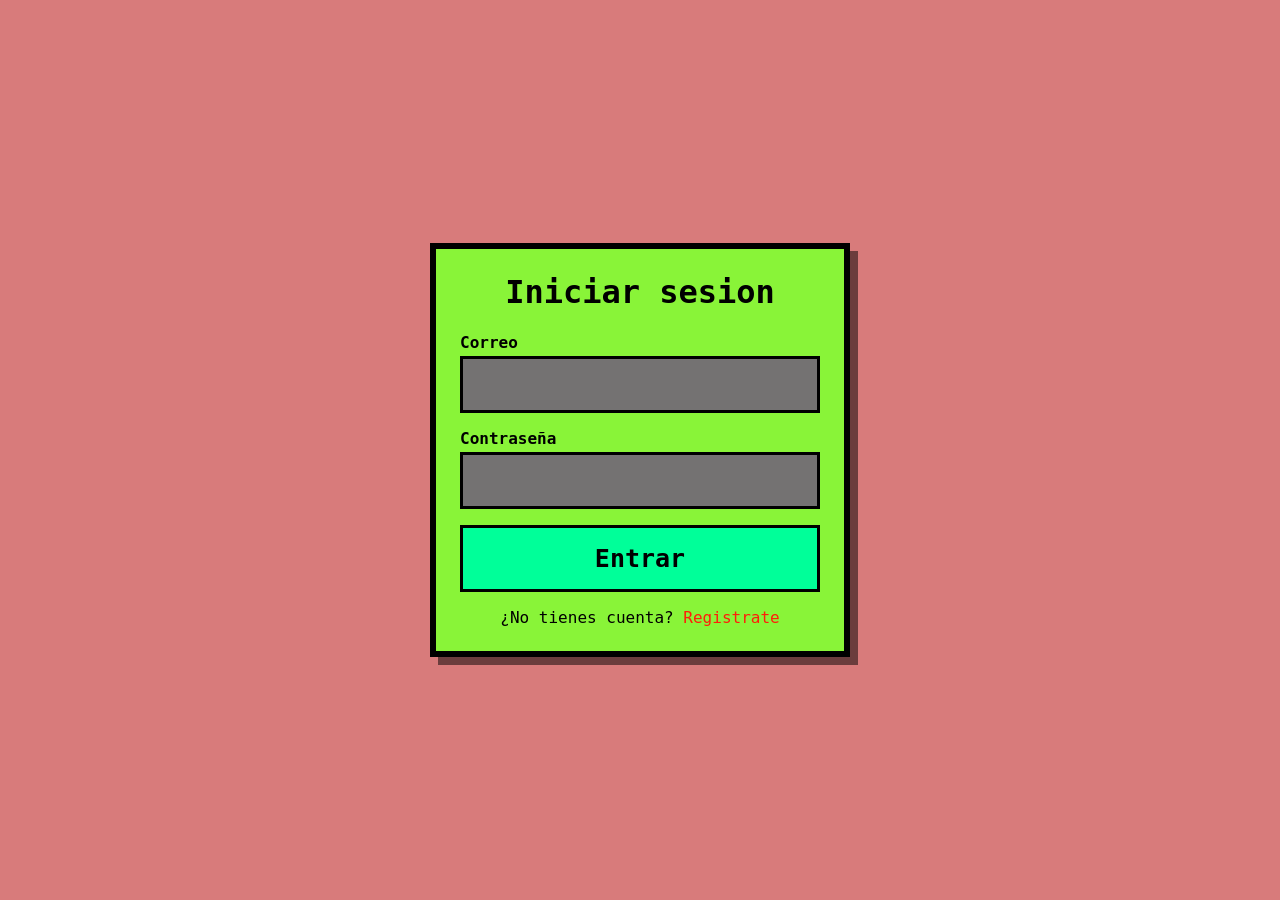
==== home.html @ 1846ab0b "1er Avance" ====
<!DOCTYPE html>
<html lang="es">
<head>
    <meta charset="UTF-8">
    <meta name="viewport" content="width=device-width, initial-scale=1.0">
    <title>Inicio</title>
    <meta http-equiv="refresh" content="0; url=login.html">
</head>
<body>
    <h1>hola este es el inicio</h1>
</body>
</html>
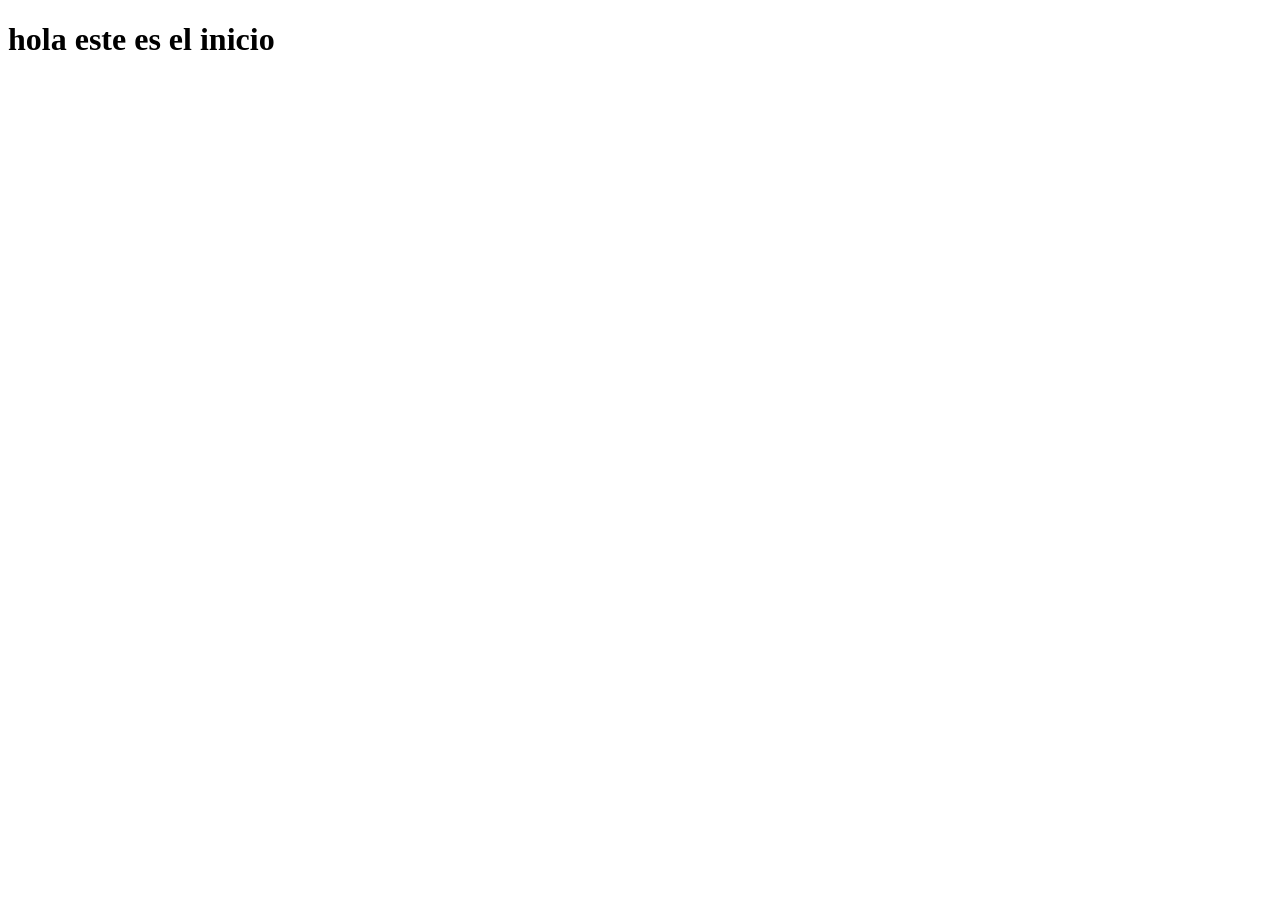
==== commit 8b31b153: "xd" ====
--- a/home.html
+++ b/home.html
@@ -4,7 +4,6 @@
     <meta charset="UTF-8">
     <meta name="viewport" content="width=device-width, initial-scale=1.0">
     <title>Inicio</title>
-    <meta http-equiv="refresh" content="0; url=login.html">
 </head>
 <body>
     <h1>hola este es el inicio</h1>
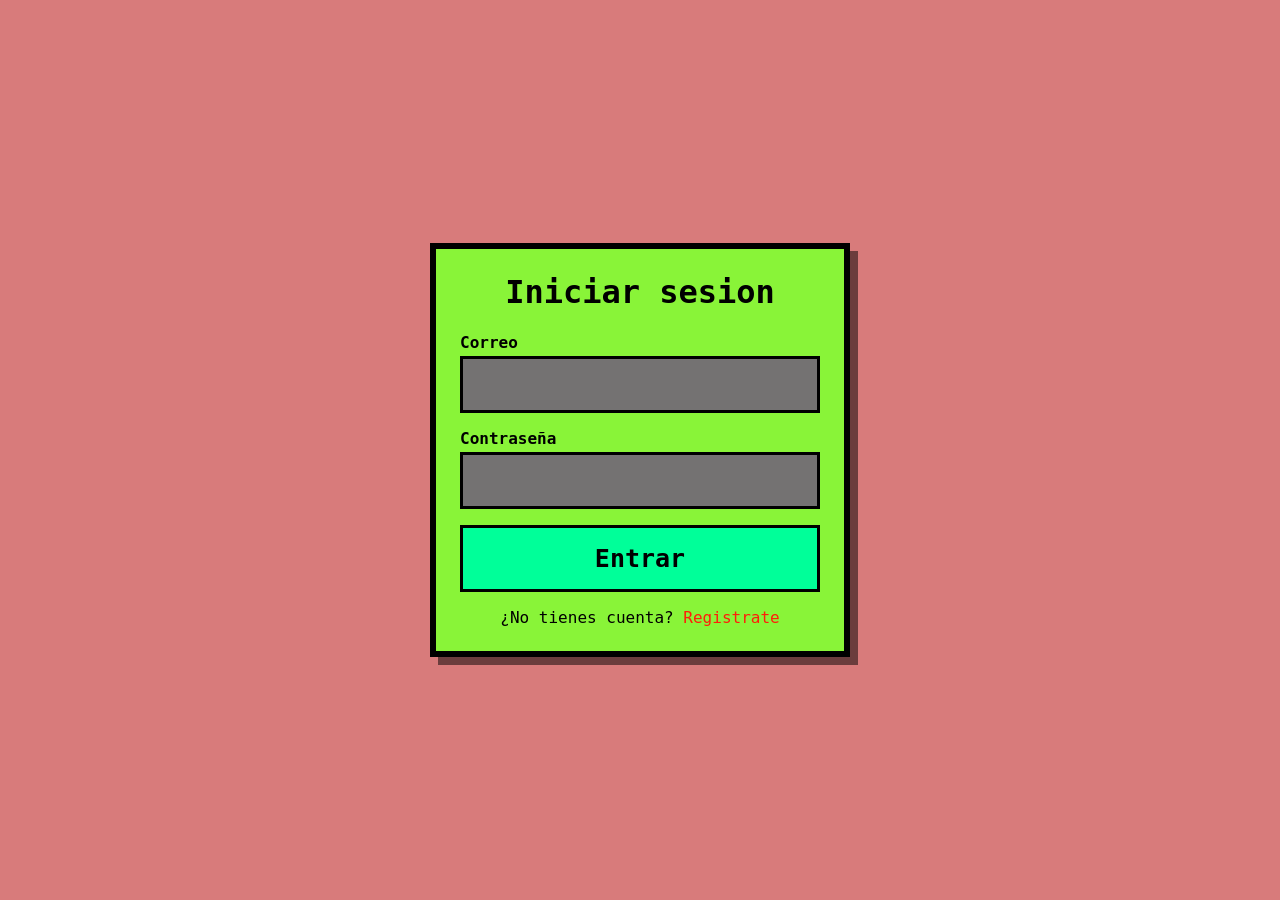
==== commit b164b1eb: "Segundo Avance" ====
--- a/home.html
+++ b/home.html
@@ -4,8 +4,41 @@
     <meta charset="UTF-8">
     <meta name="viewport" content="width=device-width, initial-scale=1.0">
     <title>Inicio</title>
+    <link rel="stylesheet" href="styles.css">
+    <script src="auth.js"></script>
+    <script>requireAuth();</script>
 </head>
 <body>
-    <h1>hola este es el inicio</h1>
+    <main class="caja caja-home">
+    <h1>Mis proyectos</h1>
+
+    <div class="acciones">
+        <button id="btnAgregar">Agregar proyecto</button>
+        <button id="btnSalir">Cerrar sesion</button>
+    </div>
+
+    <form id="formProyecto" hidden>
+        <h2 id="tituloForm">Nuevo proyecto</h2>
+
+        <label for="titulo">Titulo</label>
+        <input type="text" id="titulo" required>
+
+        <label for="descripcion">Descripcion</label>
+        <input type="text" id="descripcion" required>
+
+        <label for="tecnologias">Tecnologias</label>
+        <input type="text" id="tecnologias">
+
+        <label for="repositorio">Repositorio</label>
+        <input type="url" id="repositorio">
+
+        <button type="submit">Guardar</button>
+        <button type="button" id="btnCancelar">Cancelar</button>
+    </form>
+
+    <section id="panel"></section>
+    </main>
+
+    <script src="home.js"></script>
 </body>
 </html>
--- a/styles.css
+++ b/styles.css
@@ -0,0 +1,144 @@
+
+* {
+    box-sizing: border-box;
+}
+
+body {
+    margin: 0;
+    min-height: 100vh;
+    padding: 1rem;
+    display: flex;
+    align-items: center;      
+    justify-content: center;  
+    font-family: monospace;
+    font-size: 1rem;
+    color:black;
+    background-color: rgb(216, 123, 123);
+}
+
+.caja {
+    width: 100%;
+    max-width: 420px;        
+    padding: 1.5rem;
+    background-color: rgb(137, 244, 56);
+    border: 6px solid ;
+    box-shadow: 8px 8px 0 rgba(0, 0, 0, 0.5);
+}
+
+h1 {
+    margin-top: 0;
+    text-align: center;
+}
+
+label {
+    display: block;
+    margin-bottom: 0.25rem;
+    font-weight: bold;
+}
+
+input {
+    width: 100%;
+    margin-bottom: 1rem;
+    padding: 1rem;
+    font-family: inherit;
+    font-size: 1rem;
+    color: white;
+    background-color: rgb(116, 114, 114);
+    border: 3px solid black;
+}
+
+button {
+    width: 100%;
+    padding: 1rem;
+    font-family: inherit;
+    font-size: 25px;
+    font-weight: bold;
+    color: rgb(0, 0, 0);
+    background-color:rgb(0, 255, 153) ;
+    border: 3px solid black;
+    cursor: pointer;
+}
+
+button:hover {
+    background-color:rgba(33, 198, 132, 0.615) ;
+}
+
+.enlace {
+    margin-bottom: 0;
+    text-align: center;
+}
+
+a {
+    color: #ff1d09;
+    text-decoration: none;
+}
+
+/* ---------- Home ---------- */
+
+.caja-home {
+    max-width: 1100px;
+}
+
+.acciones {
+    display: flex;
+    gap: 1rem;
+    margin-bottom: 1rem;
+}
+
+.acciones button {
+    flex: 1;
+    font-size: 1rem;
+}
+
+#formProyecto {
+    margin-bottom: 1rem;
+    padding: 1rem;
+    border: 3px solid black;
+}
+
+#formProyecto h2 {
+    margin-top: 0;
+}
+
+#formProyecto button {
+    margin-bottom: 0.5rem;
+}
+
+/* Panel horizontal */
+#panel {
+    display: flex;
+    gap: 1rem;
+    overflow-x: auto;
+    padding-bottom: 1rem;
+}
+
+.proyecto {
+    flex: 0 0 260px;
+    padding: 1rem;
+    background-color: rgb(216, 123, 123);
+    border: 3px solid black;
+    box-shadow: 4px 4px 0 rgba(0, 0, 0, 0.5);
+}
+
+.proyecto h3 {
+    margin-top: 0;
+    word-break: break-word;
+}
+
+.proyecto p {
+    word-break: break-word;
+}
+
+.proyecto a {
+    display: block;
+    margin-bottom: 1rem;
+    color: black;
+    text-decoration: underline;
+    word-break: break-all;
+}
+
+.proyecto button {
+    margin-bottom: 0.5rem;
+    padding: 0.5rem;
+    font-size: 1rem;
+}
